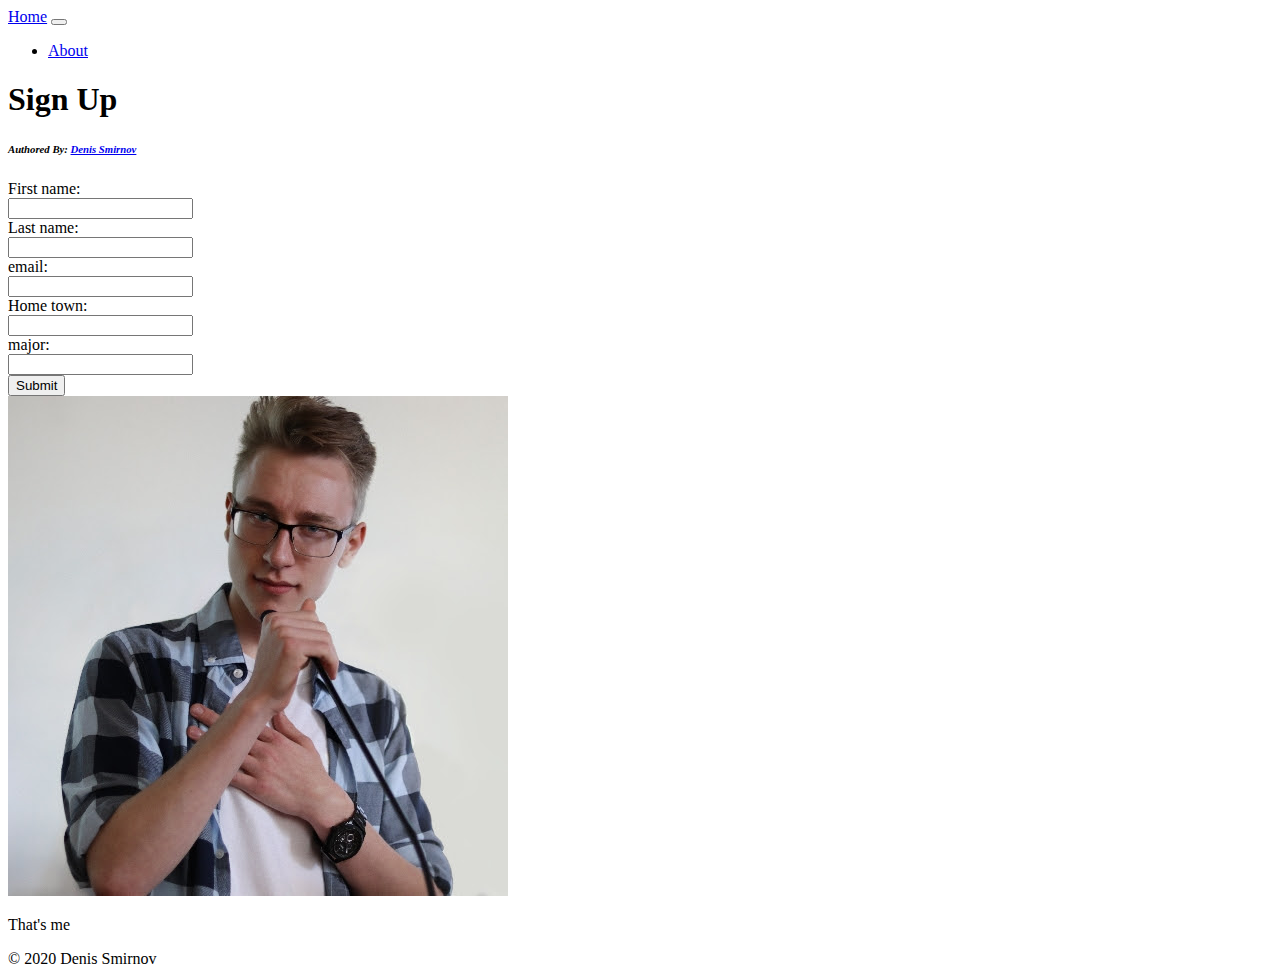
==== docs/index.html @ 32b8baf5 "Initial Upload: Full website" ====
<!DOCTYPE html>
<html lang="en">
    
    <head>
        <meta charset="UTF-8" />
        <meta name="viewport" content="width=device-width, initial-scale=1.0"
        />
        <meta http-equiv="X-UA-Compatible" content="ie=edge" />
        <link rel="stylesheet" href="css/style.css" />
        <link rel="icon" href="./img/icon.png" />
        <title>Sign Up</title>
    </head>
    
    <body>
        <nav class="navbar navbar-expand-md navbar-dark bg-dark fixed-top"> <a class="navbar-brand" href="index.html">Home</a>
            <button class="navbar-toggler"
            type="button" data-toggle="collapse" data-target="#navbarsExampleDefault"
            aria-controls="navbarsExampleDefault" aria-expanded="false" aria-label="Toggle navigation"> <span class="navbar-toggler-icon"></span>
            </button>
            <div class="collapse navbar-collapse" id="navbarsExampleDefault">
                <ul class="navbar-nav mr-auto">
                    <li class="nav-item"> <a class="nav-link" href="about.html">About</a>
                    </li>
                </ul>
            </div>
        </nav>
        <main role="main" class="container mt-5">
            <div class="row">
                <div class="col-8">
                    <div class="card p-3 ">
                        <h1 class="card-title">Sign Up</h1>
                        <h6 class="card-subtitle mb-2 text-muted">

                            <address>Authored By:

                                <a href="mailto:das96@njit.edu">Denis Smirnov</a>

                            </address>

                        </h6>
                        <div class="card-body text-justify">
                            <form>
                                First name:<br>
                                <input type="text" name="first"><br>
                                Last name:<br>
                                <input type="text" name="last"><br>
                                email:<br>
                                <input type="text" name="email"><br>
                                Home town:<br>
                                <input type="text" name="town"><br>
                                major:<br>
                                <input type="text" name="major"><br>
                                <input type="submit">
                            </form>
                        </div>
                    </div>
                </div>
                <div class="col-4">
                    <div class="card mb-5 shadow-sm bg-white rounded p-3">
                        <img src="img/Me.jpg" class="card-img-top" alt="Picture of Me">
                        <div class="card-body">
                            <p class="card-text">That's me</p>
                        </div>
                    </div>
                </div>
            </div>
        </main>
        <!-- /.container -->
        <footer class="footer">
            <div class="container col text-center"> <span class="text-muted">© 2020 Denis Smirnov</span>
            </div>
        </footer>
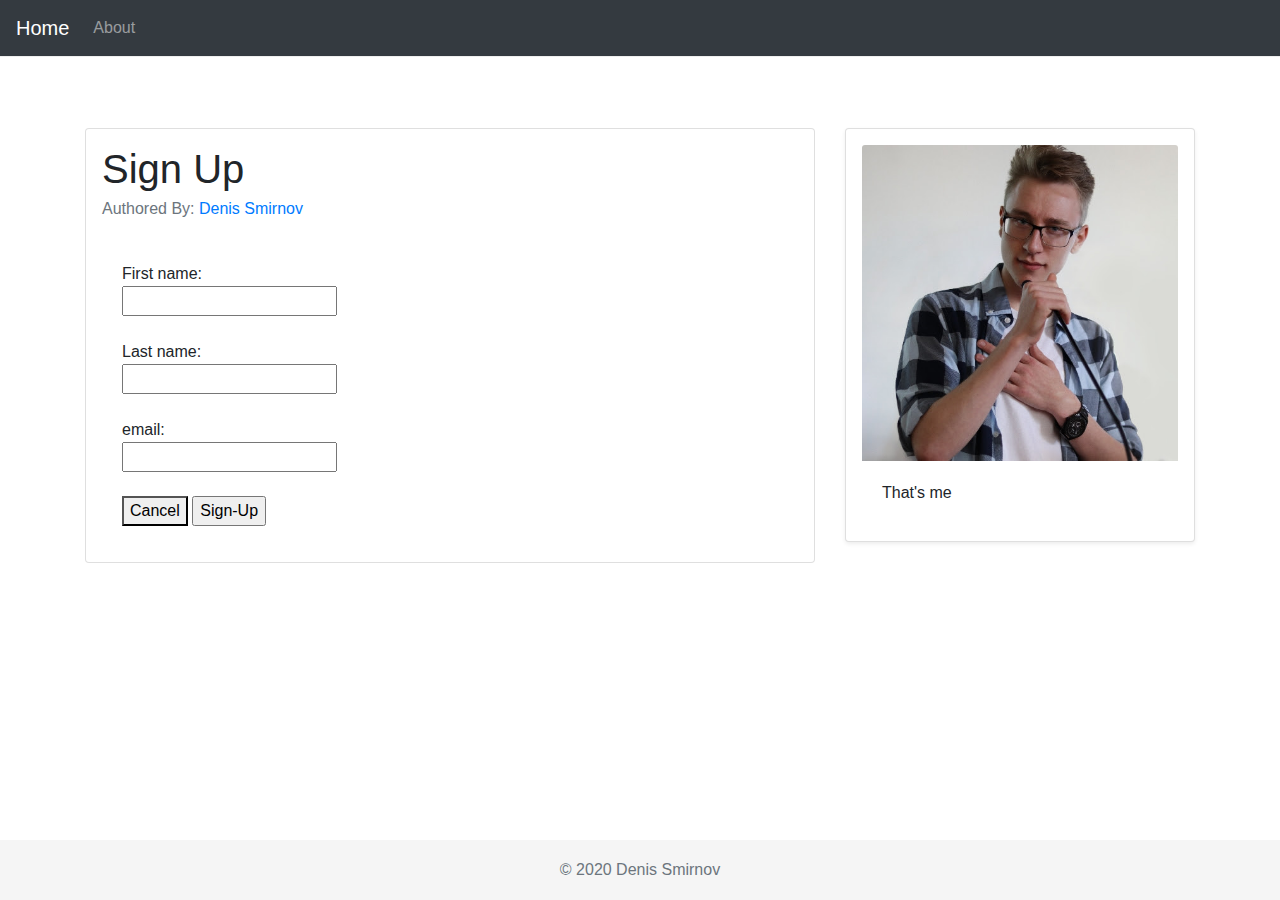
==== commit f90f637d: "Update: Added javascript validation" ====
--- a/docs/index.html
+++ b/docs/index.html
@@ -10,7 +10,7 @@
         <link rel="icon" href="./img/icon.png" />
         <title>Sign Up</title>
     </head>
-    
+
     <body>
         <nav class="navbar navbar-expand-md navbar-dark bg-dark fixed-top"> <a class="navbar-brand" href="index.html">Home</a>
             <button class="navbar-toggler"
@@ -34,23 +34,24 @@
                             <address>Authored By:
 
                                 <a href="mailto:das96@njit.edu">Denis Smirnov</a>
+                            </address>
 
-                            </address>
+                            <script src="js/signup.js"></script>
 
                         </h6>
                         <div class="card-body text-justify">
                             <form>
                                 First name:<br>
-                                <input type="text" name="first"><br>
+                                <input type="text" id="first" name="first"><br>
+                                <errors id="errorF"></errors><br>
                                 Last name:<br>
-                                <input type="text" name="last"><br>
+                                <input type="text" id="last" name="last"><br>
+                                <errors id="errorL"></errors><br>
                                 email:<br>
-                                <input type="text" name="email"><br>
-                                Home town:<br>
-                                <input type="text" name="town"><br>
-                                major:<br>
-                                <input type="text" name="major"><br>
-                                <input type="submit">
+                                <input type="text" id="email" name="email"><br>
+                                <errors id="errorE"></errors><br>
+                                <button>Cancel </button>
+                                <input type="button" value="Sign-Up" onclick="signUpCheck();">
                             </form>
                         </div>
                     </div>
